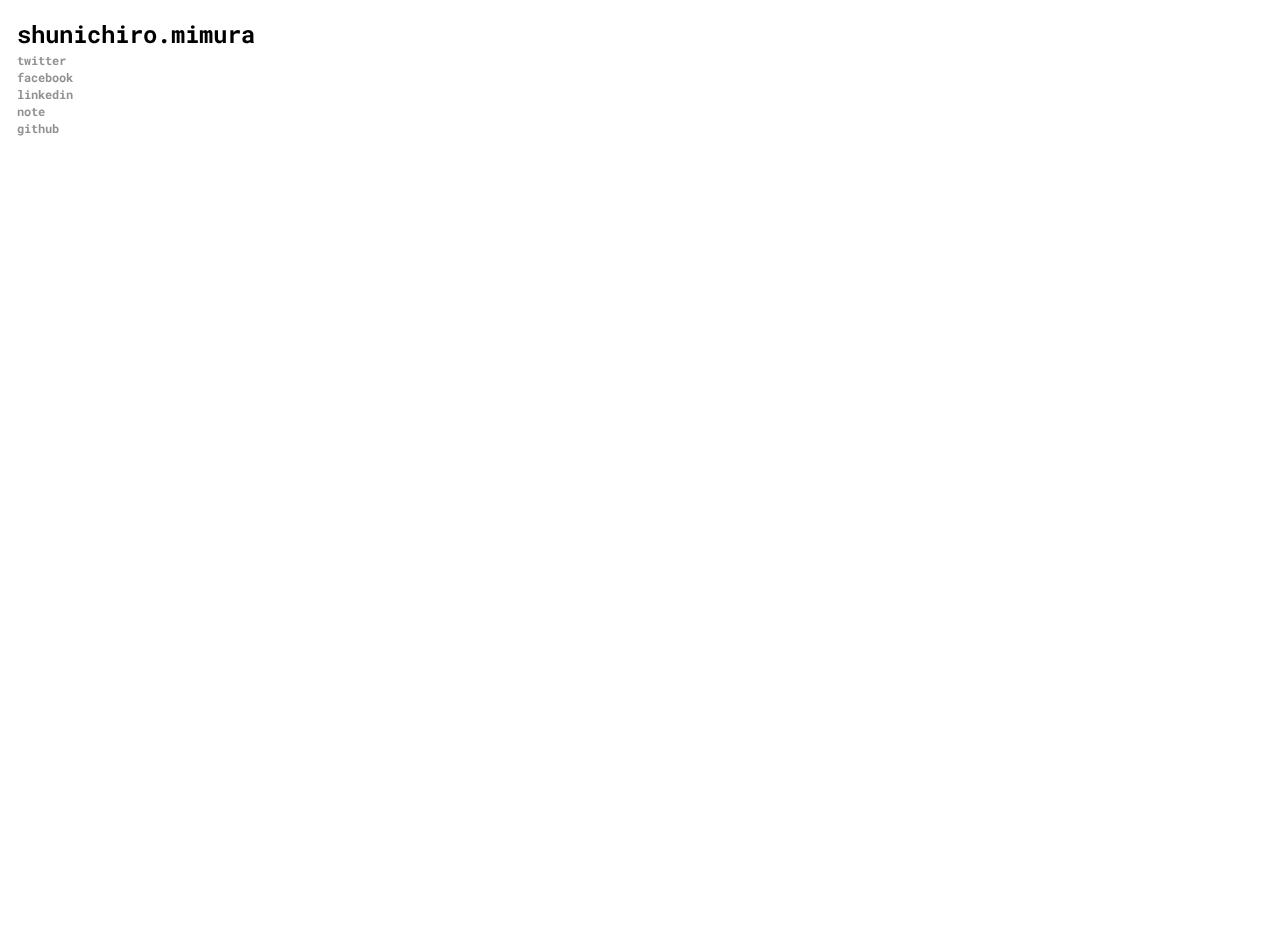
==== index.html @ e6912a47 "initial commit" ====
<!DOCTYPE html>
<html>
<head>
    <title>shunichiro.mimura</title>
    <link rel="stylesheet" href="reset.css">
    <link rel="stylesheet" href="main.css">
    <link href="https://fonts.googleapis.com/css?family=Roboto+Mono:400,700&display=swap" rel="stylesheet">
</head>
<body>
    <div id="bg-img"></div>
    
    <h1 class="noselect" id="title">shunichiro.mimura</h1>
    
    <a href="https://www.facebook.com/shunichiro.mimura" target="_blank">
        <p class="noselect" id="facebook">facebook</p>
    </a>
    
    <a href="https://twitter.com/mimusyun" target="_blank">
        <p class="noselect" id="twitter">twitter</p>
    </a>
    
    <a href="https://www.linkedin.com/in/shunichiro-mimura-90b04556/" target="_blank">
        <p class="noselect" id="linkedin">linkedin</p>
    </a>

    <a href="#" target="_blank">
        <p class="noselect" id="note">note</p>
    </a>

    <a href="https://github.com/mimusyun" target="_blank">
        <p class="noselect" id="github">github</p>
    </a>
</body>
</html>
---- main.css ----
body {
    position: fixed;
    width: 100%;
    height: 100%; 
    font-size: 16px;
}

.noselect {
-webkit-touch-callout: none; /* iOS Safari */
  -webkit-user-select: none; /* Safari */
   -khtml-user-select: none; /* Konqueror HTML */
     -moz-user-select: none; /* Firefox */
      -ms-user-select: none; /* Internet Explorer/Edge */
          user-select: none; /* Non-prefixed version, currently
                                supported by Chrome and Opera */
}

p:hover {
  text-decoration: underline;
}


#bg-img {
    height: 100vh;
    max-width: 90%;
    margin: 0 auto;
    background: url(drawing.jpg);
    background-repeat: no-repeat;
    background-size: 100%;
    margin-top: 5vh;
    overflow:hidden;
}

@media only screen and (max-width: 600px) {
    #bg-img {  
        height: 100vh;
        max-width: 100%;
        margin: 0 auto;
        background: url(drawing.jpg);
        background-repeat: no-repeat;
        background-size: 140%;
        margin-top: 5vh;
        overflow:hidden;
    }
}


/* shunichiro.mimura */
#title {
    position: absolute;
    width: 279px;
    height: 34px;
    left: 17px;
    top: 17px;
    font-family: Roboto Mono;
    font-style: normal;
    font-weight: bold;
    font-size: 24px;
    line-height: 28px;
    display: flex;
    align-items: center;
    text-align: center;
    color: #000000;
}


/* twitter */
#twitter {
    position: absolute;
    width: 68px;
    height: 17px;
    left: 17px;
    top: 51px;
    font-family: Roboto Mono;
    font-style: normal;
    font-weight: bold;
    font-size: 12px;
    line-height: 14px;
    display: flex;
    align-items: center;
    color: #919191;
}


/* facebook */
#facebook {
    position: absolute;
    width: 102px;
    height: 17px;
    left: 17px;
    top: 68px;
    font-family: Roboto Mono;
    font-style: normal;
    font-weight: bold;
    font-size: 12px;
    line-height: 14px;
    display: flex;
    align-items: center;
    color: #919191;
}


/* linkedin */
#linkedin {
    position: absolute;
    width: 102px;
    height: 17px;
    left: 17px;
    top: 85px;
    font-family: Roboto Mono;
    font-style: normal;
    font-weight: bold;
    font-size: 12px;
    line-height: 14px;
    display: flex;
    align-items: center;
    color: #919191;
}


/* note */
#note {
    position: absolute;
    width: 102px;
    height: 17px;
    left: 17px;
    top: 102px;
    font-family: Roboto Mono;
    font-style: normal;
    font-weight: bold;
    font-size: 12px;
    line-height: 14px;
    display: flex;
    align-items: center;
    color: #919191;
}


/* github */
#github {
    position: absolute;
    width: 102px;
    height: 17px;
    left: 17px;
    top: 119px;
    font-family: Roboto Mono;
    font-style: normal;
    font-weight: bold;
    font-size: 12px;
    line-height: 14px;
    display: flex;
    align-items: center;
    color: #919191;
}
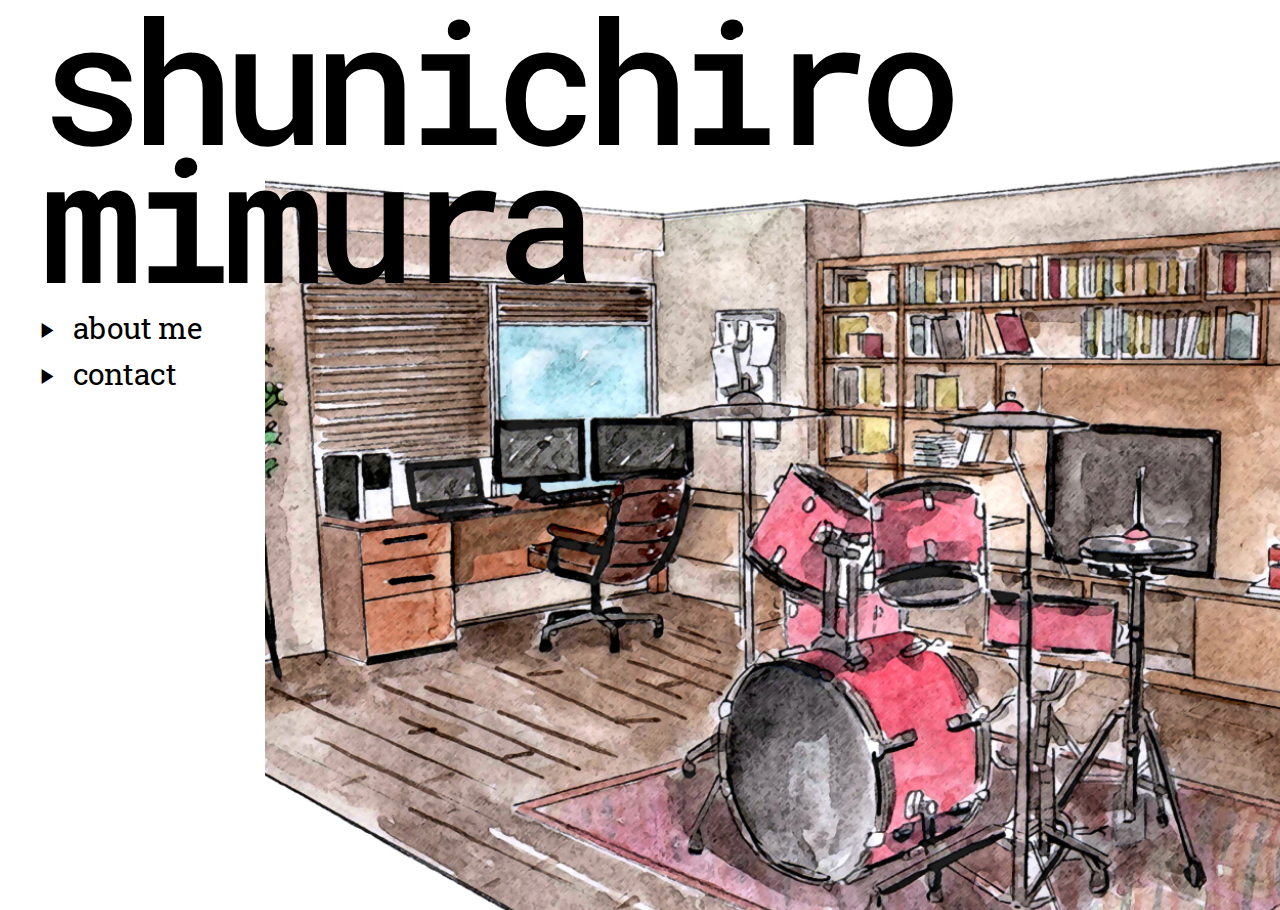
==== commit ecbf49f6: "nij: update all" ====
--- a/index.html
+++ b/index.html
@@ -1,34 +1,48 @@
-<!DOCTYPE html>
-<html>
-<head>
-    <title>shunichiro.mimura</title>
-    <link rel="stylesheet" href="reset.css">
-    <link rel="stylesheet" href="main.css">
-    <link href="https://fonts.googleapis.com/css?family=Roboto+Mono:400,700&display=swap" rel="stylesheet">
-</head>
-<body>
-    <div id="bg-img"></div>
-    
-    <h1 class="noselect" id="title">shunichiro.mimura</h1>
-    
-    <a href="https://www.facebook.com/shunichiro.mimura" target="_blank">
-        <p class="noselect" id="facebook">facebook</p>
-    </a>
-    
-    <a href="https://twitter.com/mimusyun" target="_blank">
-        <p class="noselect" id="twitter">twitter</p>
-    </a>
-    
-    <a href="https://www.linkedin.com/in/shunichiro-mimura-90b04556/" target="_blank">
-        <p class="noselect" id="linkedin">linkedin</p>
-    </a>
-
-    <a href="#" target="_blank">
-        <p class="noselect" id="note">note</p>
-    </a>
-
-    <a href="https://github.com/mimusyun" target="_blank">
-        <p class="noselect" id="github">github</p>
-    </a>
-</body>
+<!DOCTYPE html>
+<html lang="en">
+
+<head>
+    <meta charset="UTF-8">
+    <meta name="viewport" content="width=device-width, initial-scale=1.0">
+    <meta http-equiv="X-UA-Compatible" content="ie=edge">
+    <title>shunichiro.mimura</title>
+    <link rel="stylesheet" href="assets/css/flaticon.css">
+    <link rel="stylesheet" href="assets/css/style.css">
+
+</head>
+
+<body>
+    <div class="container-fluid">
+        <div class="row">
+            <div class="header-area">
+                <div class="heading">
+                    <h2>shunichiro</br>mimura</h2>
+                </div>
+                <div class="menu">
+                    <ul>
+                        <li><a href=""><span class="flaticon-icon-60813"></span>about me</a></li>
+                        <li><a href=""><span class="flaticon-icon-60813"></span>contact</a></li>
+                    </ul>
+                </div>
+                <div class="banner-img"></div>
+                <!-- responsive menu bar -->
+                <div class="menu-bar">
+                    <span class="flaticon-menu"></span>
+                    <span class="flaticon-close"></span>
+                </div>
+            </div>
+        </div>
+    </div>
+    <script src="assets/js/jquery-3.3.1.min.js"></script>
+    <script>
+        $(document).ready(function() {
+            $(".menu-bar").click(function() {
+                $(this).children(".flaticon-menu").toggleClass("show");
+                $(this).children(".flaticon-close").toggleClass("close")
+                $(".menu").toggleClass("active")
+            })
+        });
+    </script>
+</body>
+
 </html>--- a/assets/css/flaticon.css
+++ b/assets/css/flaticon.css
@@ -0,0 +1,48 @@
+	/*
+  	Flaticon icon font: Flaticon
+  	Creation date: 20/01/2020 08:30
+  	*/
+	
+	@font-face {
+	    font-family: "Flaticon";
+	    src: url("../font/Flaticon.eot");
+	    src: url("../font/Flaticon.eot?#iefix") format("embedded-opentype"), url("../font/Flaticon.woff2") format("woff2"), url("../font/Flaticon.woff") format("woff"), url("../font/Flaticon.ttf") format("truetype"), url("../font/Flaticon.svg#Flaticon") format("svg");
+	    font-weight: normal;
+	    font-style: normal;
+	}
+	
+	@media screen and (-webkit-min-device-pixel-ratio:0) {
+	    @font-face {
+	        font-family: "Flaticon";
+	        src: url("../font/Flaticon.svg#Flaticon") format("svg");
+	    }
+	}
+	
+	[class^="flaticon-"]:before,
+	[class*=" flaticon-"]:before,
+	[class^="flaticon-"]:after,
+	[class*=" flaticon-"]:after {
+	    font-family: Flaticon;
+	    font-size: 15px;
+	    font-style: normal;
+	}
+	
+	.flaticon-icon-60813:before {
+	    content: "\f100";
+	}
+	
+	.flaticon-menu-1:before {
+	    content: "\f101";
+	}
+	
+	.flaticon-menu:before {
+	    content: "\f102";
+	}
+	
+	.flaticon-close:before {
+	    content: "\f103";
+	}
+	
+	.flaticon-cancel:before {
+	    content: "\f104";
+	}--- a/assets/css/style.css
+++ b/assets/css/style.css
@@ -0,0 +1,374 @@
+/* font include here */
+
+@import url('https://fonts.googleapis.com/css?family=Roboto+Mono:500,700|Roboto+Slab&display=swap');
+
+
+html,
+body,
+div,
+span,
+applet,
+object,
+iframe,
+h1,
+h2,
+h3,
+h4,
+h5,
+h6,
+p,
+blockquote,
+pre,
+a,
+abbr,
+acronym,
+address,
+big,
+cite,
+code,
+del,
+dfn,
+em,
+img,
+ins,
+kbd,
+q,
+s,
+samp,
+small,
+strike,
+strong,
+sub,
+sup,
+tt,
+var,
+b,
+u,
+i,
+center,
+dl,
+dt,
+dd,
+ol,
+ul,
+li,
+fieldset,
+form,
+label,
+legend,
+table,
+caption,
+tbody,
+tfoot,
+thead,
+tr,
+th,
+td,
+article,
+aside,
+canvas,
+details,
+embed,
+figure,
+figcaption,
+footer,
+header,
+hgroup,
+menu,
+nav,
+output,
+ruby,
+section,
+summary,
+time,
+mark,
+audio,
+video {
+    margin: 0;
+    padding: 0;
+    border: 0;
+    font-size: 100%;
+    vertical-align: baseline;
+}
+
+
+/* HTML5 display-role reset for older browsers */
+
+article,
+aside,
+details,
+figcaption,
+figure,
+footer,
+header,
+hgroup,
+menu,
+nav,
+section {
+    display: block;
+}
+
+body {
+    line-height: 1;
+    font-family: 'Roboto Mono', monospace;
+}
+
+a,
+ol,
+ul {
+    list-style: none;
+}
+
+blockquote,
+q {
+    quotes: none;
+}
+
+blockquote:before,
+blockquote:after,
+q:before,
+q:after {
+    content: '';
+    content: none;
+}
+
+table {
+    border-collapse: collapse;
+    border-spacing: 0;
+}
+
+a {
+    cursor: pointer;
+    transition: .3s all;
+    text-decoration: none;
+}
+
+:focus {
+    outline-width: 0px;
+}
+
+img {
+    max-width: 100%;
+}
+
+/* main style start here */
+
+.header-area {
+    width: 100%;
+    position: relative;
+    height: 100vh;
+}
+
+.banner-img {
+    width: calc(100% - 265px);
+    position: absolute;
+    top: 0;
+    right: 0;
+    z-index: -1;
+    margin-left: 265px;
+    background-size: cover;
+    background-position: center 140px;
+    background-image: url(../img/dextop-drawing.png);
+    background-repeat: no-repeat;
+    height: 100%;
+}
+
+.banner-img img {
+    width: 100%;
+}
+
+.heading,
+.menu {
+    padding-left: 40px;
+}
+
+.heading h2 {
+    font-family: 'Roboto Mono', monospace;
+    font-style: normal;
+    font-weight: 500;
+    font-size: 172px;
+    line-height: .8em;
+    display: flex;
+    align-items: center;
+    letter-spacing: -0.07em;
+    color: #000000;
+    margin-top: 10px;
+}
+
+.menu {
+    margin-top: 20px;
+}
+
+.menu ul li a {
+    font-family: 'Roboto Slab', serif;
+    font-style: normal;
+    font-weight: normal;
+    font-size: 30px;
+    line-height: 40px;
+    display: flex;
+    align-items: center;
+    letter-spacing: -0.01em;
+    color: #000000;
+}
+
+.menu ul li a span {
+    display: inline-block;
+    padding-right: 18px;
+}
+
+.mobile-img {
+    display: none;
+}
+
+.menu-bar {
+    display: none;
+}
+
+
+/* media for 1199px*/
+
+@media screen and (max-width:1199px) {}
+
+
+/* media for 991px*/
+
+@media screen and (max-width:991px) {
+    .heading {
+        padding: 40px;
+    }
+    .menu {
+        padding-left: 40px;
+    }
+    .heading h2 {
+        font-size: 100px;
+    }
+    .banner-img {
+        width: calc(100% - 170px);
+        margin-left: 170px;
+        background-position: center 80px;
+    }
+    .menu ul li a {
+        font-size: 20px;
+        line-height: 30px;
+    }
+    .menu ul li a span {
+        padding-right: 10px;
+    }
+    [class^="flaticon-"]:before,
+    [class*=" flaticon-"]:before,
+    [class^="flaticon-"]:after,
+    [class*=" flaticon-"]:after {
+        font-family: Flaticon;
+        font-size: 10px;
+        font-style: normal;
+    }
+}
+
+
+/* media for 767px*/
+
+@media screen and (max-width:767px) {
+    .banner-img {
+        background-position: center -55px;
+        background-image: url(../img/drawing.png);
+        width: calc(100% - 110px);
+        margin-left: 110px;
+    }
+    .heading h2 {
+        font-size: 55px;
+    }
+    .heading {
+        padding: 25px;
+    }
+    .menu {
+        padding-left: 25px;
+    }
+    .menu ul li a {
+        font-size: 15px;
+        line-height: 25px;
+    }
+}
+
+
+/* media for 575px*/
+
+@media screen and (max-width:575px) {
+    .banner-img {
+        background-position: center -25px;
+        background-image: url(../img/drawing.png);
+        width: calc(100% - 0px);
+        margin-left: 0px;
+    }
+    .heading h2 {
+        font-size: 16px;
+    }
+    [class^="flaticon-menu"]:before,
+    [class*=" flaticon-menu"]:before,
+    [class^="flaticon-menu"]:after,
+    [class*=" flaticon-menu"]:after,
+    [class^="flaticon-close"]:before,
+    [class*=" flaticon-close"]:before,
+    [class^="flaticon-close"]:after,
+    [class*=" flaticon-close"]:after {
+        font-size: 20px;
+    }
+    .menu {
+        width: 100%;
+        height: calc(100% - 84px);
+        background-color: rgba(0, 0, 0, 0.8);
+        transform: scale(0.6);
+        opacity: 0;
+        visibility: hidden;
+        transition: .3s ease-in;
+        margin-top: 0;
+        padding-left: 0;
+    }
+    .menu.active {
+        transform: scale(1);
+        opacity: 1;
+        visibility: visible;
+    }
+    .menu ul {
+        position: absolute;
+        top: 50%;
+        left: 50%;
+        transform: translate(-50%, -50%);
+        opacity: 0;
+        visibility: hidden;
+        transition-delay: 3s;
+        transition: .3s ease-in;
+    }
+    .menu.active ul {
+        opacity: 1;
+        visibility: visible;
+    }
+    .menu ul li a {
+        color: #ffffff;
+    }
+    .menu-bar {
+        display: block;
+        position: absolute;
+        top: 28px;
+        right: 25px;
+        cursor: pointer;
+    }
+    .flaticon-close {
+        transform: scale(0);
+        transition: .3s all;
+        display: block;
+        top: 0;
+        position: absolute;
+        left: 0;
+    }
+    .flaticon-close.close {
+        transform: scale(1);
+    }
+    .flaticon-menu {
+        transform: scale(1);
+        transition: .3s all;
+    }
+    .flaticon-menu.show {
+        transform: scale(0);
+        display: block;
+    }
+}